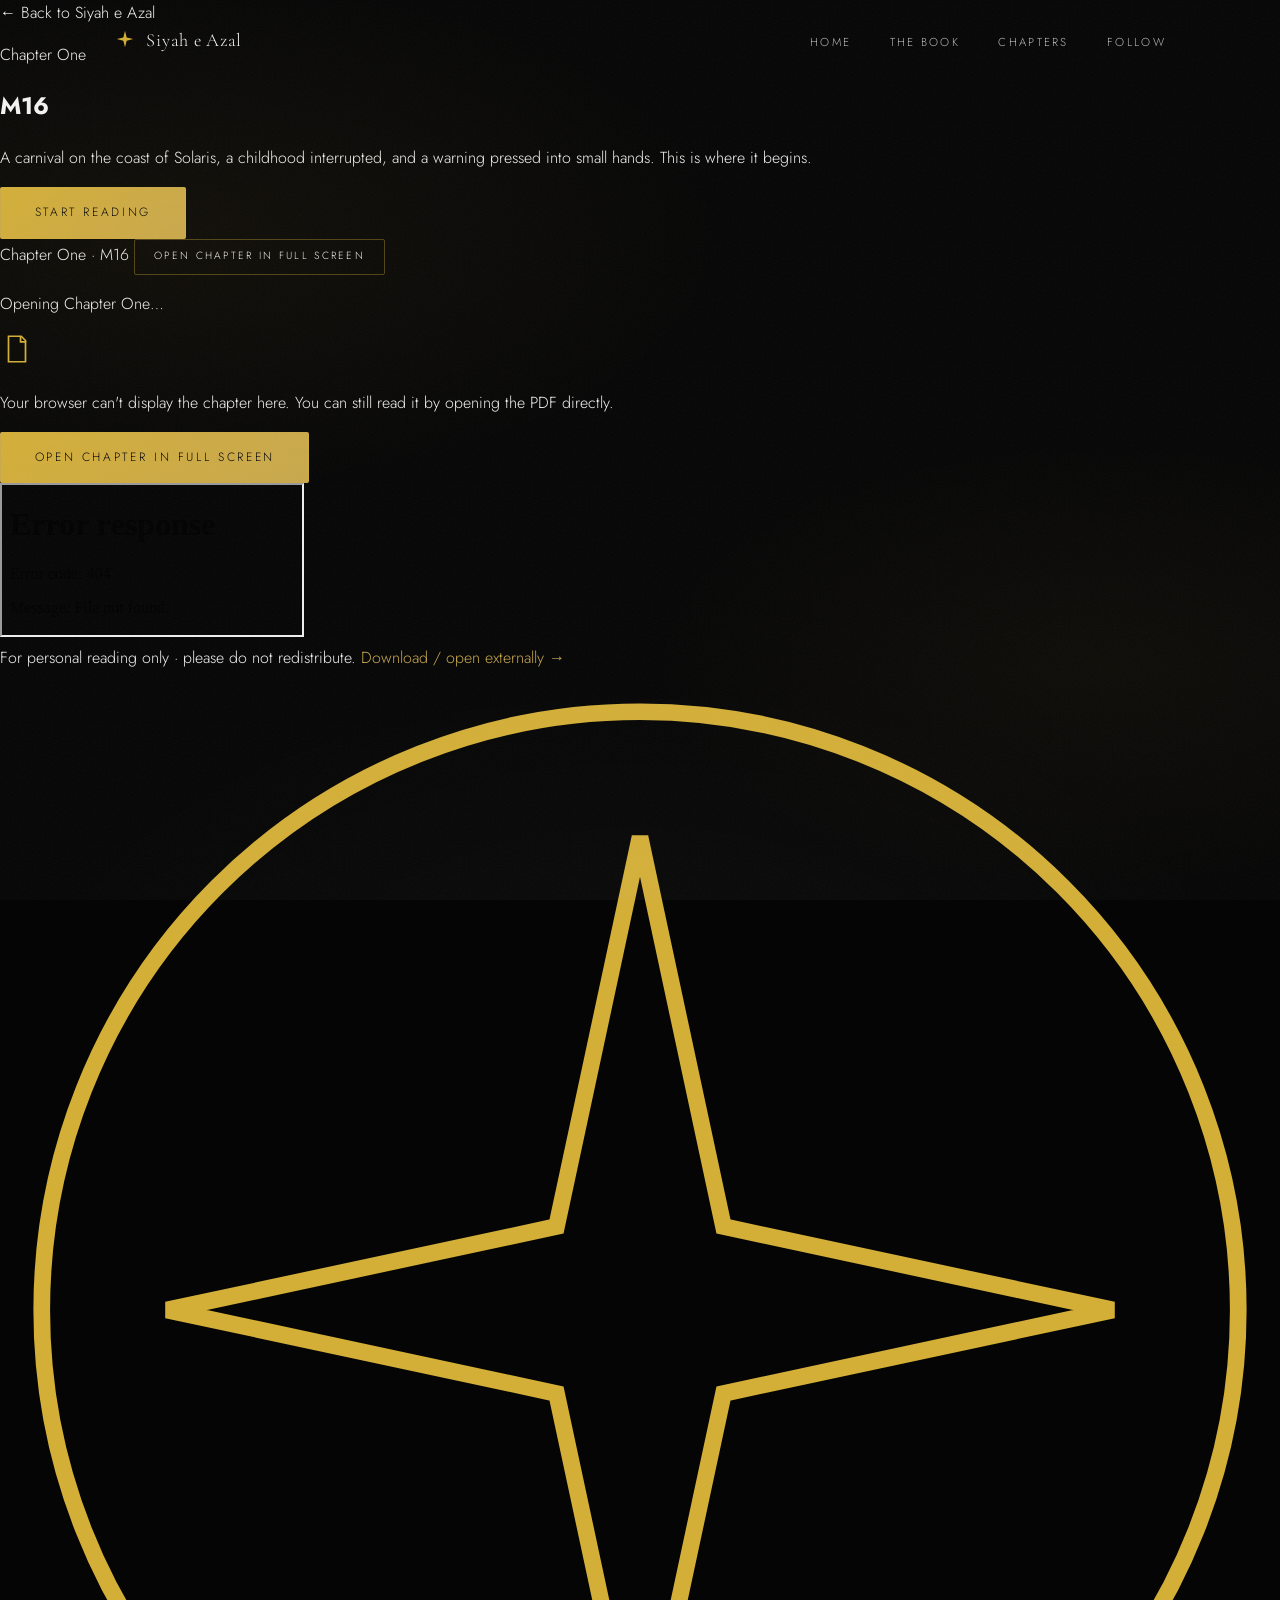
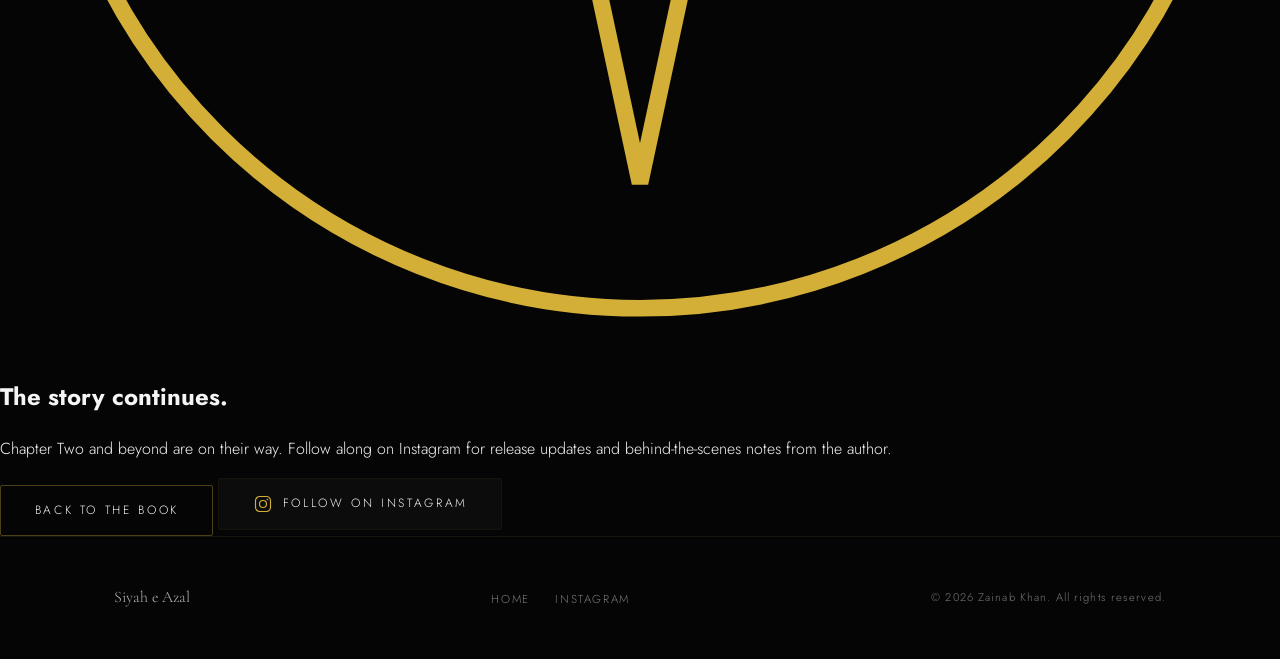
==== chapter1.html @ 61d06cdf "Create chapter1.html" ====
<!DOCTYPE html>
<html lang="en">
<head>
<meta charset="UTF-8" />
<meta name="viewport" content="width=device-width, initial-scale=1.0" />
<title>Chapter One · M16 — Siyah e Azal</title>
<meta name="description" content="Read Chapter One of Siyah e Azal by Zainab Khan." />

<link rel="preconnect" href="https://fonts.googleapis.com" />
<link rel="preconnect" href="https://fonts.gstatic.com" crossorigin />
<link href="https://fonts.googleapis.com/css2?family=Cormorant+Garamond:wght@400;500;600&family=Jost:wght@300;400;500&family=Noto+Nastaliq+Urdu:wght@400;600&display=swap" rel="stylesheet" />

<link rel="stylesheet" href="style.css" />
<link rel="stylesheet" href="chapter1.css" />
</head>
<body>

<!-- Ambient background, shared with the landing page -->
<div class="ambient" aria-hidden="true">
  <div class="ambient__fog"></div>
  <canvas id="embers"></canvas>
  <div class="ambient__grain"></div>
</div>

<!-- Reading progress -->
<div class="progress" aria-hidden="true">
  <div class="progress__bar" id="progressBar"></div>
</div>

<!-- ============ NAV ============ -->
<header class="nav" id="siteNav">
  <div class="container">
    <a href="index.html" class="nav__mark">
      <svg viewBox="0 0 24 24" fill="none" xmlns="http://www.w3.org/2000/svg">
        <path d="M12 2L13.8 9.2L21 11L13.8 12.8L12 20L10.2 12.8L3 11L10.2 9.2L12 2Z" fill="#D4AF37"/>
      </svg>
      <span>Siyah e Azal</span>
    </a>

    <button class="nav__toggle" id="navToggle" aria-label="Toggle menu" aria-expanded="false">
      <span></span><span></span><span></span>
    </button>

    <ul class="nav__links" id="navLinks">
      <li><a href="index.html">Home</a></li>
      <li><a href="index.html#synopsis">The Book</a></li>
      <li><a href="index.html#chapters">Chapters</a></li>
      <li><a href="index.html#follow">Follow</a></li>
    </ul>
  </div>
</header>

<!-- ============ CHAPTER HERO ============ -->
<section class="chapter-hero">
  <a href="index.html" class="chapter-hero__back">&larr; Back to Siyah e Azal</a>

  <p class="chapter-hero__num">Chapter One</p>
  <h1 class="chapter-hero__title">M16</h1>

  <p class="chapter-hero__intro">
    A carnival on the coast of Solaris, a childhood interrupted, and a warning
    pressed into small hands. This is where it begins.
  </p>

  <div class="chapter-hero__actions">
    <a href="#reader" class="btn btn--primary">Start Reading</a>
  </div>
</section>

<!-- ============ READER ============ -->
<section class="reader" id="reader">
  <div class="reader__frame">

    <div class="reader__bar">
      <span class="reader__bar-title">Chapter One &middot; M16</span>
      <a
        href="assets/chapter1.pdf"
        target="_blank"
        rel="noopener noreferrer"
        class="btn btn--ghost"
        style="padding:0.55rem 1.2rem; font-size:0.65rem;"
      >
        Open Chapter in Full Screen
      </a>
    </div>

    <div class="reader__viewport">

      <!-- Loading state, shown until the PDF reports it has loaded -->
      <div class="reader__loading" id="readerLoading">
        <div class="reader__spinner" aria-hidden="true"></div>
        <p class="reader__loading-text">Opening Chapter One&hellip;</p>
      </div>

      <!-- Fallback, shown if the browser can't render the PDF inline -->
      <div class="reader__fallback" id="readerFallback">
        <svg width="34" height="34" viewBox="0 0 24 24" fill="none" xmlns="http://www.w3.org/2000/svg" aria-hidden="true">
          <path d="M6 3h9l3 3v15H6V3Z" stroke="#D4AF37" stroke-width="1.2"/>
          <path d="M14.5 3v4h4" stroke="#D4AF37" stroke-width="1.2"/>
        </svg>
        <p>
          Your browser can't display the chapter here. You can still read it by
          opening the PDF directly.
        </p>
        <a href="assets/chapter1.pdf" target="_blank" rel="noopener noreferrer" class="btn btn--primary">
          Open Chapter in Full Screen
        </a>
      </div>

      <!-- The chapter itself, embedded from the project's assets folder -->
      <iframe
        id="pdfFrame"
        src="assets/chapter1.pdf"
        title="Siyah e Azal — Chapter One, M16"
        loading="lazy"
      ></iframe>
    </div>

    <div class="reader__footer">
      <span class="reader__footer-note">For personal reading only &middot; please do not redistribute.</span>
      <a href="assets/chapter1.pdf" target="_blank" rel="noopener noreferrer" class="reader__footer-note" style="color:var(--gold-muted);">
        Download / open externally &rarr;
      </a>
    </div>

  </div>
</section>

<!-- ============ CHAPTER END ============ -->
<section class="chapter-end">
  <svg class="chapter-end__glyph" viewBox="0 0 46 46" fill="none" xmlns="http://www.w3.org/2000/svg" aria-hidden="true">
    <circle cx="23" cy="23" r="21.5" stroke="#D4AF37" stroke-width="0.6"/>
    <path d="M23 6L26 20L40 23L26 26L23 40L20 26L6 23L20 20L23 6Z" stroke="#D4AF37" stroke-width="0.6"/>
  </svg>
  <h2 class="chapter-end__title">The story continues.</h2>
  <p class="chapter-end__text">
    Chapter Two and beyond are on their way. Follow along on Instagram for
    release updates and behind-the-scenes notes from the author.
  </p>
  <div class="chapter-end__actions">
    <a href="index.html" class="btn btn--ghost">Back to the Book</a>
    <a
      href="https://www.instagram.com/siyah_fangirl"
      class="btn btn--ig"
      target="_blank"
      rel="noopener noreferrer"
    >
      <svg viewBox="0 0 24 24" fill="none" xmlns="http://www.w3.org/2000/svg" aria-hidden="true">
        <rect x="3" y="3" width="18" height="18" rx="5" stroke="#D4AF37" stroke-width="1.4"/>
        <circle cx="12" cy="12" r="4.2" stroke="#D4AF37" stroke-width="1.4"/>
        <circle cx="17.4" cy="6.6" r="1" fill="#D4AF37"/>
      </svg>
      <span>Follow on Instagram</span>
    </a>
  </div>
</section>

<!-- ============ FOOTER ============ -->
<footer class="footer">
  <div class="container">
    <span class="footer__mark">Siyah e Azal</span>
    <ul class="footer__meta">
      <li><a href="index.html">Home</a></li>
      <li><a href="https://www.instagram.com/siyah_fangirl" target="_blank" rel="noopener noreferrer">Instagram</a></li>
    </ul>
    <span class="footer__mark" style="font-family:var(--font-body); font-size:0.7rem; letter-spacing:0.1em; color:var(--ink-gray-dim);">
      &copy; <span id="year"></span> Zainab Khan. All rights reserved.
    </span>
  </div>
</footer>

<script src="script.js"></script>
<script src="chapter1.js"></script>
</body>
</html>
---- style.css ----
/* ============================================================
   SIYAH E AZAL — style.css
   Landing page styles.
   Design language: dark editorial, cinematic, restrained motion.
   ============================================================ */

/* ---------- Design tokens ---------- */
:root {
  --void: #050505;
  --void-raised: #0c0c0d;
  --void-line: #17140d;

  --gold: #d4af37;
  --gold-muted: #c9a84d;
  --gold-dim: rgba(212, 175, 55, 0.35);
  --gold-faint: rgba(212, 175, 55, 0.12);

  --ink-white: #f5f5f5;
  --ink-gray: #b8b8b8;
  --ink-gray-dim: #7a7a7a;

  --font-display: "Cormorant Garamond", "Noto Nastaliq Urdu", serif;
  --font-urdu: "Noto Nastaliq Urdu", serif;
  --font-body: "Jost", "Segoe UI", sans-serif;

  --container: 1180px;
  --gutter: clamp(1.5rem, 5vw, 4rem);

  --ease-veil: cubic-bezier(0.22, 1, 0.36, 1);
  --dur-slow: 1.4s;
  --dur-med: 0.6s;
}

/* ---------- Reset ---------- */
*,
*::before,
*::after { box-sizing: border-box; }

html { scroll-behavior: smooth; }

@media (prefers-reduced-motion: reduce) {
  html { scroll-behavior: auto; }
  *, *::before, *::after {
    animation-duration: 0.01ms !important;
    animation-iteration-count: 1 !important;
    transition-duration: 0.01ms !important;
    scroll-behavior: auto !important;
  }
}

body {
  margin: 0;
  background: var(--void);
  color: var(--ink-white);
  font-family: var(--font-body);
  font-weight: 300;
  line-height: 1.6;
  -webkit-font-smoothing: antialiased;
  overflow-x: hidden;
}

img { max-width: 100%; display: block; }

a { color: inherit; text-decoration: none; }

button { font-family: inherit; cursor: pointer; background: none; border: none; color: inherit; }

::selection { background: var(--gold-dim); color: var(--void); }

:focus-visible {
  outline: 1px solid var(--gold);
  outline-offset: 4px;
}

.container {
  max-width: var(--container);
  margin: 0 auto;
  padding: 0 var(--gutter);
}

.eyebrow {
  font-family: var(--font-body);
  font-size: 0.72rem;
  letter-spacing: 0.32em;
  text-transform: uppercase;
  color: var(--gold-muted);
  font-weight: 400;
}

/* ---------- Ambient background layers (fog + grain) ---------- */
.ambient {
  position: fixed;
  inset: 0;
  z-index: 0;
  pointer-events: none;
  overflow: hidden;
}

.ambient__fog {
  position: absolute;
  inset: -10%;
  background:
    radial-gradient(ellipse 60% 40% at 20% 30%, rgba(212, 175, 55, 0.05), transparent 60%),
    radial-gradient(ellipse 50% 35% at 80% 70%, rgba(212, 175, 55, 0.04), transparent 60%),
    radial-gradient(ellipse 70% 50% at 50% 100%, rgba(255, 255, 255, 0.02), transparent 60%);
  animation: driftFog 34s ease-in-out infinite alternate;
}

@keyframes driftFog {
  0%   { transform: translate3d(0, 0, 0) scale(1); }
  100% { transform: translate3d(-2%, 2%, 0) scale(1.06); }
}

.ambient__grain {
  position: absolute;
  inset: 0;
  opacity: 0.05;
  background-image: url("data:image/svg+xml,%3Csvg xmlns='http://www.w3.org/2000/svg' width='120' height='120'%3E%3Cfilter id='n'%3E%3CfeTurbulence type='fractalNoise' baseFrequency='0.9' numOctaves='2' stitchTiles='stitch'/%3E%3C/filter%3E%3Crect width='100%25' height='100%25' filter='url(%23n)'/%3E%3C/svg%3E");
  mix-blend-mode: overlay;
}

#embers {
  position: absolute;
  inset: 0;
  width: 100%;
  height: 100%;
}

/* ---------- Navigation ---------- */
.nav {
  position: fixed;
  top: 0;
  left: 0;
  right: 0;
  z-index: 50;
  padding: 1.6rem 0;
  transition: padding var(--dur-med) var(--ease-veil), background var(--dur-med) var(--ease-veil), border-color var(--dur-med) var(--ease-veil);
  border-bottom: 1px solid transparent;
}

.nav.is-scrolled {
  padding: 1rem 0;
  background: rgba(5, 5, 5, 0.82);
  backdrop-filter: blur(14px);
  border-bottom: 1px solid var(--void-line);
}

.nav .container {
  display: flex;
  align-items: center;
  justify-content: space-between;
}

.nav__mark {
  display: flex;
  align-items: center;
  gap: 0.65rem;
  font-family: var(--font-display);
  font-size: 1.15rem;
  letter-spacing: 0.04em;
  color: var(--ink-white);
}

.nav__mark svg { width: 22px; height: 22px; flex-shrink: 0; }

.nav__links {
  display: flex;
  gap: clamp(1.2rem, 3vw, 2.4rem);
  list-style: none;
  margin: 0;
  padding: 0;
}

.nav__links a {
  font-size: 0.72rem;
  letter-spacing: 0.2em;
  text-transform: uppercase;
  color: var(--ink-gray);
  position: relative;
  padding-bottom: 0.3rem;
  transition: color var(--dur-med) var(--ease-veil);
}

.nav__links a::after {
  content: "";
  position: absolute;
  left: 0;
  bottom: 0;
  width: 0;
  height: 1px;
  background: var(--gold);
  transition: width var(--dur-med) var(--ease-veil);
}

.nav__links a:hover,
.nav__links a:focus-visible {
  color: var(--ink-white);
}

.nav__links a:hover::after,
.nav__links a:focus-visible::after { width: 100%; }

.nav__toggle {
  display: none;
  width: 26px;
  height: 18px;
  position: relative;
}

.nav__toggle span {
  position: absolute;
  left: 0;
  right: 0;
  height: 1px;
  background: var(--ink-white);
  transition: transform var(--dur-med) var(--ease-veil), opacity var(--dur-med) var(--ease-veil);
}

.nav__toggle span:nth-child(1) { top: 0; }
.nav__toggle span:nth-child(2) { top: 50%; margin-top: -0.5px; }
.nav__toggle span:nth-child(3) { bottom: 0; }

.nav__toggle.is-open span:nth-child(1) { transform: translateY(8.5px) rotate(45deg); }
.nav__toggle.is-open span:nth-child(2) { opacity: 0; }
.nav__toggle.is-open span:nth-child(3) { transform: translateY(-8.5px) rotate(-45deg); }

/* ---------- Hero ---------- */
.hero {
  position: relative;
  z-index: 1;
  min-height: 100vh;
  display: flex;
  flex-direction: column;
  align-items: center;
  justify-content: center;
  text-align: center;
  padding: 8rem var(--gutter) 4rem;
}

.hero__crest {
  width: 46px;
  height: 46px;
  margin-bottom: 1.8rem;
  opacity: 0;
  animation: veilIn var(--dur-slow) var(--ease-veil) 0.1s forwards;
}

.hero__eyebrow {
  opacity: 0;
  animation: veilIn var(--dur-slow) var(--ease-veil) 0.3s forwards;
}

.hero__urdu {
  font-family: var(--font-urdu);
  direction: rtl;
  font-size: clamp(1.6rem, 4vw, 2.4rem);
  color: var(--gold-muted);
  margin: 1.1rem 0 0.4rem;
  opacity: 0;
  animation: veilIn var(--dur-slow) var(--ease-veil) 0.45s forwards;
}

.hero__title {
  font-family: var(--font-display);
  font-weight: 500;
  font-size: clamp(3.2rem, 9vw, 7.5rem);
  line-height: 0.98;
  letter-spacing: 0.01em;
  margin: 0.2rem 0 0;
  background: linear-gradient(180deg, var(--ink-white) 0%, var(--gold-muted) 120%);
  -webkit-background-clip: text;
  background-clip: text;
  color: transparent;
  opacity: 0;
  animation: veilIn var(--dur-slow) var(--ease-veil) 0.55s forwards;
}

.hero__author {
  margin-top: 1.4rem;
  font-size: 0.85rem;
  letter-spacing: 0.24em;
  text-transform: uppercase;
  color: var(--ink-gray);
  opacity: 0;
  animation: veilIn var(--dur-slow) var(--ease-veil) 0.7s forwards;
}

.hero__author span { color: var(--gold); }

.hero__desc {
  max-width: 46ch;
  margin: 1.8rem auto 0;
  color: var(--ink-gray);
  font-size: 1.05rem;
  font-weight: 300;
  opacity: 0;
  animation: veilIn var(--dur-slow) var(--ease-veil) 0.85s forwards;
}

.hero__actions {
  display: flex;
  flex-wrap: wrap;
  gap: 1rem;
  justify-content: center;
  margin-top: 2.6rem;
  opacity: 0;
  animation: veilIn var(--dur-slow) var(--ease-veil) 1s forwards;
}

@keyframes veilIn {
  from { opacity: 0; transform: translateY(18px); filter: blur(6px); }
  to   { opacity: 1; transform: translateY(0); filter: blur(0); }
}

/* ---------- Buttons ---------- */
.btn {
  display: inline-flex;
  align-items: center;
  gap: 0.6rem;
  padding: 0.95rem 2.1rem;
  font-size: 0.75rem;
  letter-spacing: 0.22em;
  text-transform: uppercase;
  border-radius: 2px;
  transition: transform var(--dur-med) var(--ease-veil), box-shadow var(--dur-med) var(--ease-veil), background var(--dur-med) var(--ease-veil), color var(--dur-med) var(--ease-veil), border-color var(--dur-med) var(--ease-veil);
}

.btn--primary {
  background: linear-gradient(135deg, var(--gold) 0%, var(--gold-muted) 100%);
  color: var(--void);
  border: 1px solid transparent;
}

.btn--primary:hover,
.btn--primary:focus-visible {
  transform: translateY(-2px);
  box-shadow: 0 12px 30px -10px rgba(212, 175, 55, 0.55);
}

.btn--ghost {
  border: 1px solid var(--gold-dim);
  color: var(--ink-white);
}

.btn--ghost:hover,
.btn--ghost:focus-visible {
  border-color: var(--gold);
  background: var(--gold-faint);
  transform: translateY(-2px);
}

.btn--ig {
  background: var(--void-raised);
  border: 1px solid var(--void-line);
  color: var(--ink-white);
}

.btn--ig svg { width: 20px; height: 20px; flex-shrink: 0; }

.btn--ig:hover,
.btn--ig:focus-visible {
  border-color: var(--gold-dim);
  transform: translateY(-2px);
}

.hero__scroll {
  position: absolute;
  bottom: 2.4rem;
  left: 50%;
  transform: translateX(-50%);
  display: flex;
  flex-direction: column;
  align-items: center;
  gap: 0.6rem;
  color: var(--ink-gray-dim);
  font-size: 0.65rem;
  letter-spacing: 0.3em;
  text-transform: uppercase;
  opacity: 0;
  animation: veilIn var(--dur-slow) var(--ease-veil) 1.3s forwards;
}

.hero__scroll-line {
  width: 1px;
  height: 34px;
  background: linear-gradient(var(--gold), transparent);
  animation: scrollPulse 2.2s ease-in-out infinite;
}

@keyframes scrollPulse {
  0%, 100% { opacity: 0.3; }
  50% { opacity: 1; }
}

/* ---------- Section shell ---------- */
.section {
  position: relative;
  z-index: 1;
  padding: clamp(5rem, 12vw, 9rem) 0;
}

.section--divider {
  border-top: 1px solid var(--void-line);
}

.section__head {
  max-width: 640px;
  margin: 0 auto 3.6rem;
  text-align: center;
}

.section__title {
  font-family: var(--font-display);
  font-weight: 500;
  font-size: clamp(2.1rem, 4.5vw, 3rem);
  margin: 0.6rem 0 0;
  color: var(--ink-white);
}

.reveal {
  opacity: 0;
  transform: translateY(28px);
  transition: opacity 1s var(--ease-veil), transform 1s var(--ease-veil);
}

.reveal.is-visible {
  opacity: 1;
  transform: translateY(0);
}

/* ---------- Synopsis ---------- */
.synopsis {
  display: grid;
  grid-template-columns: 0.9fr 1.1fr;
  gap: clamp(2.5rem, 6vw, 5rem);
  align-items: center;
}

.synopsis__frame {
  position: relative;
  aspect-ratio: 3 / 4;
  border: 1px solid var(--void-line);
  background: linear-gradient(160deg, #0c0b09 0%, #050505 70%);
  display: flex;
  align-items: center;
  justify-content: center;
  overflow: hidden;
}

.synopsis__frame::before {
  content: "";
  position: absolute;
  inset: 14px;
  border: 1px solid var(--gold-dim);
}

.synopsis__glyph {
  width: 34%;
  opacity: 0.85;
}

.synopsis__text p {
  color: var(--ink-gray);
  font-size: 1.02rem;
  margin: 0 0 1.2rem;
}

.synopsis__text p:last-child { margin-bottom: 0; }

.synopsis__quote {
  font-family: var(--font-display);
  font-style: italic;
  font-size: 1.3rem;
  color: var(--ink-white);
  border-left: 1px solid var(--gold);
  padding-left: 1.2rem;
  margin: 0 0 1.6rem;
}

.notice {
  margin-top: 2rem;
  padding: 1.1rem 1.3rem;
  border: 1px solid var(--void-line);
  border-left: 2px solid var(--gold-muted);
  font-size: 0.85rem;
  color: var(--ink-gray);
  background: rgba(212, 175, 55, 0.03);
}

.notice strong { color: var(--gold-muted); font-weight: 500; }

/* ---------- Chapters index ---------- */
.chapters {
  list-style: none;
  margin: 0;
  padding: 0;
  max-width: 760px;
  margin: 0 auto;
  border-top: 1px solid var(--void-line);
}

.chapters li {
  border-bottom: 1px solid var(--void-line);
}

.chapters a,
.chapters .chapters__row {
  display: flex;
  align-items: baseline;
  gap: 1.4rem;
  padding: 1.5rem 0.4rem;
  transition: padding-left var(--dur-med) var(--ease-veil), color var(--dur-med) var(--ease-veil);
}

.chapters a {
  color: var(--ink-white);
}

.chapters a:hover,
.chapters a:focus-visible {
  padding-left: 1rem;
  color: var(--gold-muted);
}

.chapters__num {
  font-family: var(--font-display);
  color: var(--gold-muted);
  font-size: 1.1rem;
  min-width: 2.4rem;
}

.chapters__name {
  flex: 1;
  font-size: 1.05rem;
  letter-spacing: 0.02em;
}

.chapters__tag {
  font-size: 0.68rem;
  letter-spacing: 0.18em;
  text-transform: uppercase;
  color: var(--ink-gray-dim);
}

.chapters .chapters__row {
  cursor: default;
  color: var(--ink-gray-dim);
}

/* ---------- Instagram ---------- */
.follow {
  text-align: center;
}

.follow__handle {
  display: block;
  margin-top: 1.1rem;
  color: var(--ink-gray);
  font-size: 0.85rem;
  letter-spacing: 0.08em;
}

.follow__actions {
  margin-top: 2.4rem;
  display: flex;
  justify-content: center;
}

/* ---------- Footer ---------- */
.footer {
  position: relative;
  z-index: 1;
  border-top: 1px solid var(--void-line);
  padding: 3rem 0;
}

.footer .container {
  display: flex;
  flex-wrap: wrap;
  gap: 1rem;
  align-items: center;
  justify-content: space-between;
}

.footer__mark {
  font-family: var(--font-display);
  font-size: 1rem;
  color: var(--ink-gray);
}

.footer__meta {
  display: flex;
  gap: 1.6rem;
  list-style: none;
  margin: 0;
  padding: 0;
}

.footer__meta a {
  font-size: 0.72rem;
  letter-spacing: 0.14em;
  text-transform: uppercase;
  color: var(--ink-gray-dim);
  transition: color var(--dur-med) var(--ease-veil);
}

.footer__meta a:hover,
.footer__meta a:focus-visible { color: var(--gold-muted); }

/* ---------- Responsive ---------- */
@media (max-width: 860px) {
  .synopsis {
    grid-template-columns: 1fr;
  }
  .synopsis__frame { max-width: 320px; margin: 0 auto; }
}

@media (max-width: 720px) {
  .nav__links {
    position: fixed;
    inset: 0 0 0 auto;
    width: min(78vw, 320px);
    height: 100vh;
    flex-direction: column;
    justify-content: center;
    align-items: flex-start;
    padding: 0 2.6rem;
    background: rgba(5, 5, 5, 0.98);
    border-left: 1px solid var(--void-line);
    transform: translateX(100%);
    transition: transform var(--dur-med) var(--ease-veil);
  }

  .nav__links.is-open { transform: translateX(0); }
  .nav__links a { font-size: 0.95rem; }
  .nav__toggle { display: block; }
}

@media (max-width: 480px) {
  .hero { padding-top: 7rem; }
  .btn { width: 100%; justify-content: center; }
  .hero__actions { flex-direction: column; width: 100%; }
}
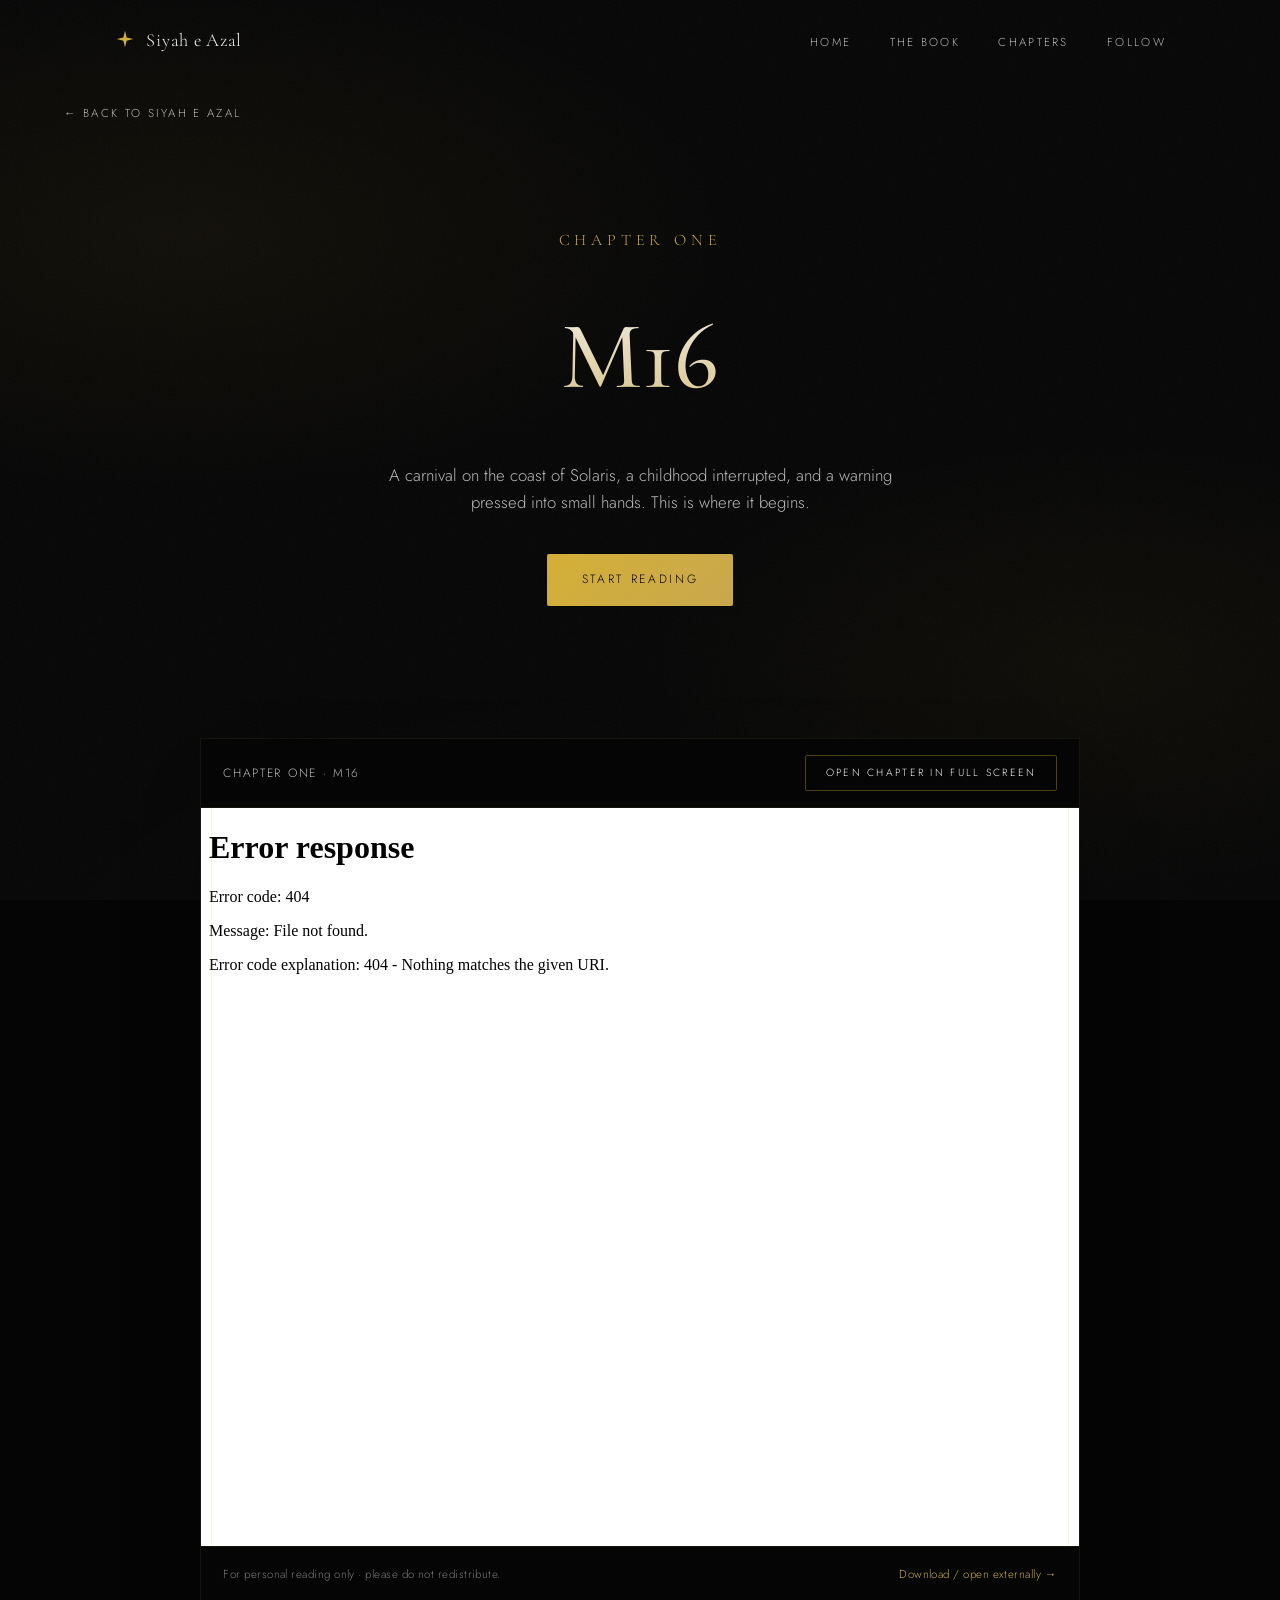
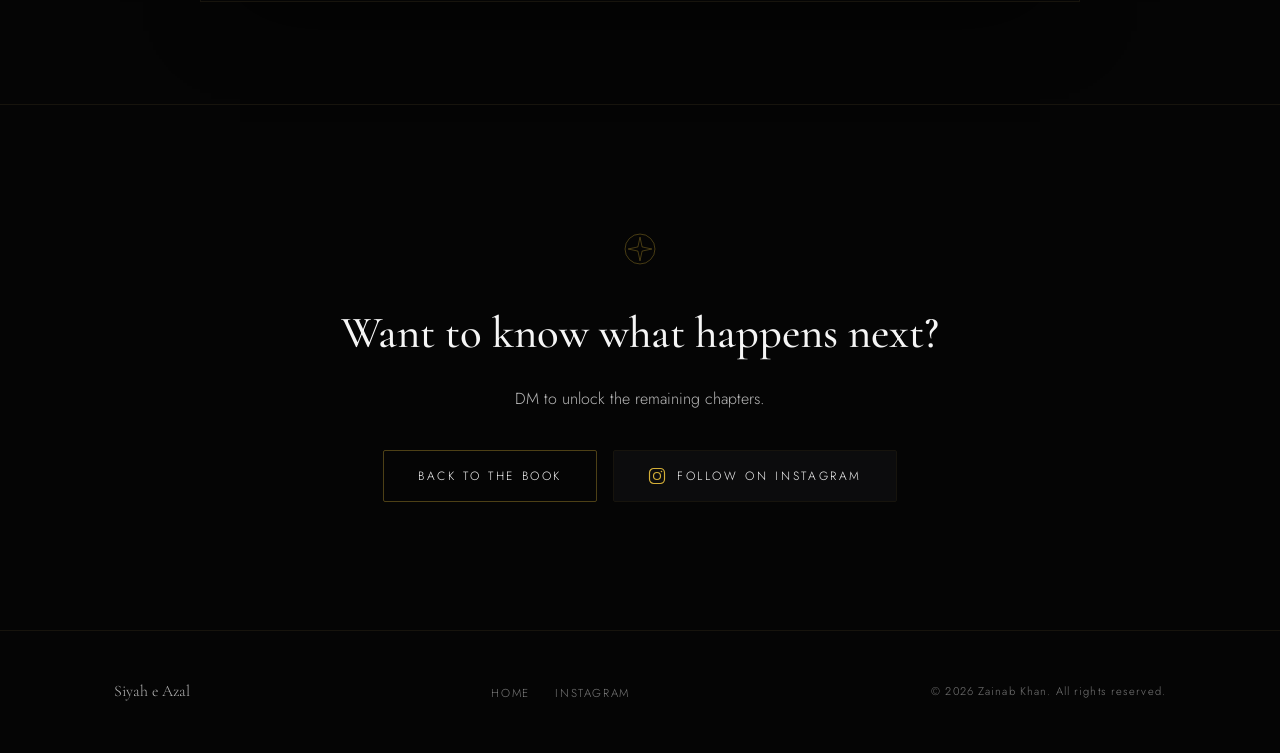
==== commit 750d787b: "Update chapter1.html" ====
--- a/chapter1.html
+++ b/chapter1.html
@@ -132,10 +132,9 @@
     <circle cx="23" cy="23" r="21.5" stroke="#D4AF37" stroke-width="0.6"/>
     <path d="M23 6L26 20L40 23L26 26L23 40L20 26L6 23L20 20L23 6Z" stroke="#D4AF37" stroke-width="0.6"/>
   </svg>
-  <h2 class="chapter-end__title">The story continues.</h2>
+  <h2 class="chapter-end__title">Want to know what happens next?</h2>
   <p class="chapter-end__text">
-    Chapter Two and beyond are on their way. Follow along on Instagram for
-    release updates and behind-the-scenes notes from the author.
+    DM to unlock the remaining chapters.
   </p>
   <div class="chapter-end__actions">
     <a href="index.html" class="btn btn--ghost">Back to the Book</a>
--- a/chapter1.css
+++ b/chapter1.css
@@ -0,0 +1,284 @@
+/* ============================================================
+   SIYAH E AZAL — chapter1.css
+   Chapter One reading experience.
+   Reuses design tokens from style.css (loaded first).
+   ============================================================ */
+
+/* ---------- Reading progress bar ---------- */
+.progress {
+  position: fixed;
+  top: 0;
+  left: 0;
+  right: 0;
+  height: 2px;
+  z-index: 60;
+  background: transparent;
+}
+
+.progress__bar {
+  height: 100%;
+  width: 0%;
+  background: linear-gradient(90deg, var(--gold-muted), var(--gold));
+  box-shadow: 0 0 12px rgba(212, 175, 55, 0.6);
+  transition: width 0.1s linear;
+}
+
+/* ---------- Chapter hero ---------- */
+.chapter-hero {
+  position: relative;
+  z-index: 1;
+  min-height: 82vh;
+  display: flex;
+  flex-direction: column;
+  align-items: center;
+  justify-content: center;
+  text-align: center;
+  padding: 9rem var(--gutter) 4rem;
+}
+
+.chapter-hero__back {
+  position: absolute;
+  top: 6.5rem;
+  left: var(--gutter);
+  font-size: 0.72rem;
+  letter-spacing: 0.2em;
+  text-transform: uppercase;
+  color: var(--ink-gray);
+  display: inline-flex;
+  align-items: center;
+  gap: 0.5rem;
+  transition: color 0.3s var(--ease-veil), transform 0.3s var(--ease-veil);
+}
+
+.chapter-hero__back:hover,
+.chapter-hero__back:focus-visible {
+  color: var(--gold-muted);
+  transform: translateX(-3px);
+}
+
+.chapter-hero__num {
+  font-family: var(--font-display);
+  font-size: 1rem;
+  color: var(--gold-muted);
+  letter-spacing: 0.3em;
+  text-transform: uppercase;
+  opacity: 0;
+  animation: veilIn var(--dur-slow) var(--ease-veil) 0.15s forwards;
+}
+
+.chapter-hero__title {
+  font-family: var(--font-display);
+  font-weight: 500;
+  font-size: clamp(3rem, 8vw, 6rem);
+  margin: 0.6rem 0 0;
+  background: linear-gradient(180deg, var(--ink-white) 0%, var(--gold-muted) 130%);
+  -webkit-background-clip: text;
+  background-clip: text;
+  color: transparent;
+  opacity: 0;
+  animation: veilIn var(--dur-slow) var(--ease-veil) 0.35s forwards;
+}
+
+.chapter-hero__intro {
+  max-width: 52ch;
+  margin: 1.8rem auto 0;
+  color: var(--ink-gray);
+  font-size: 1.05rem;
+  opacity: 0;
+  animation: veilIn var(--dur-slow) var(--ease-veil) 0.55s forwards;
+}
+
+.chapter-hero__actions {
+  margin-top: 2.4rem;
+  opacity: 0;
+  animation: veilIn var(--dur-slow) var(--ease-veil) 0.75s forwards;
+}
+
+/* ---------- Reader frame ---------- */
+.reader {
+  position: relative;
+  z-index: 1;
+  padding: 0 var(--gutter) clamp(4rem, 8vw, 7rem);
+}
+
+.reader__frame {
+  position: relative;
+  max-width: 880px;
+  margin: 0 auto;
+  border: 1px solid var(--void-line);
+  background: var(--void-raised);
+  box-shadow: 0 40px 80px -40px rgba(0, 0, 0, 0.8);
+}
+
+.reader__frame::before {
+  content: "";
+  position: absolute;
+  inset: 10px;
+  border: 1px solid var(--gold-faint);
+  pointer-events: none;
+  z-index: 2;
+}
+
+.reader__bar {
+  position: relative;
+  z-index: 3;
+  display: flex;
+  align-items: center;
+  justify-content: space-between;
+  gap: 1rem;
+  padding: 1rem 1.4rem;
+  border-bottom: 1px solid var(--void-line);
+  background: var(--void);
+}
+
+.reader__bar-title {
+  font-size: 0.75rem;
+  letter-spacing: 0.14em;
+  text-transform: uppercase;
+  color: var(--ink-gray);
+}
+
+.reader__viewport {
+  position: relative;
+  width: 100%;
+  aspect-ratio: 8.5 / 11;
+  max-height: 82vh;
+  background: #0a0a0a;
+}
+
+.reader__viewport iframe {
+  position: relative;
+  z-index: 1;
+  width: 100%;
+  height: 100%;
+  border: 0;
+  display: block;
+  background: #fff;
+}
+
+/* ---------- Loading state ---------- */
+.reader__loading {
+  position: absolute;
+  inset: 0;
+  z-index: 2;
+  display: flex;
+  flex-direction: column;
+  align-items: center;
+  justify-content: center;
+  gap: 1.1rem;
+  background: var(--void-raised);
+  transition: opacity 0.6s var(--ease-veil), visibility 0.6s var(--ease-veil);
+}
+
+.reader__loading.is-hidden {
+  opacity: 0;
+  visibility: hidden;
+  pointer-events: none;
+}
+
+.reader__spinner {
+  width: 40px;
+  height: 40px;
+  border-radius: 50%;
+  border: 1px solid var(--void-line);
+  border-top-color: var(--gold);
+  animation: spin 1s linear infinite;
+}
+
+@keyframes spin {
+  to { transform: rotate(360deg); }
+}
+
+.reader__loading-text {
+  font-size: 0.7rem;
+  letter-spacing: 0.24em;
+  text-transform: uppercase;
+  color: var(--ink-gray-dim);
+}
+
+/* ---------- Fallback (PDF cannot be displayed) ---------- */
+.reader__fallback {
+  position: absolute;
+  inset: 0;
+  z-index: 2;
+  display: none;
+  flex-direction: column;
+  align-items: center;
+  justify-content: center;
+  gap: 1.4rem;
+  text-align: center;
+  padding: 2.5rem;
+  background: var(--void-raised);
+}
+
+.reader__fallback.is-active { display: flex; }
+
+.reader__fallback p {
+  max-width: 40ch;
+  color: var(--ink-gray);
+  font-size: 0.95rem;
+  margin: 0;
+}
+
+/* ---------- Reader footer actions ---------- */
+.reader__footer {
+  position: relative;
+  z-index: 3;
+  display: flex;
+  flex-wrap: wrap;
+  align-items: center;
+  justify-content: space-between;
+  gap: 1rem;
+  padding: 1.1rem 1.4rem;
+  border-top: 1px solid var(--void-line);
+  background: var(--void);
+}
+
+.reader__footer-note {
+  font-size: 0.72rem;
+  color: var(--ink-gray-dim);
+  letter-spacing: 0.04em;
+}
+
+/* ---------- Ending section ---------- */
+.chapter-end {
+  position: relative;
+  z-index: 1;
+  text-align: center;
+  padding: clamp(5rem, 12vw, 8rem) var(--gutter);
+  border-top: 1px solid var(--void-line);
+}
+
+.chapter-end__glyph {
+  width: 32px;
+  height: 32px;
+  margin: 0 auto 1.6rem;
+  opacity: 0.8;
+}
+
+.chapter-end__title {
+  font-family: var(--font-display);
+  font-weight: 500;
+  font-size: clamp(2rem, 5vw, 2.8rem);
+  color: var(--ink-white);
+  margin: 0 0 1rem;
+}
+
+.chapter-end__text {
+  max-width: 46ch;
+  margin: 0 auto 2.4rem;
+  color: var(--ink-gray);
+}
+
+.chapter-end__actions {
+  display: flex;
+  flex-wrap: wrap;
+  gap: 1rem;
+  justify-content: center;
+}
+
+@media (max-width: 640px) {
+  .reader__viewport { max-height: none; aspect-ratio: 3 / 4; }
+  .chapter-hero__back { position: static; display: inline-flex; margin-bottom: 1.6rem; }
+  .chapter-hero { padding-top: 7.5rem; }
+}
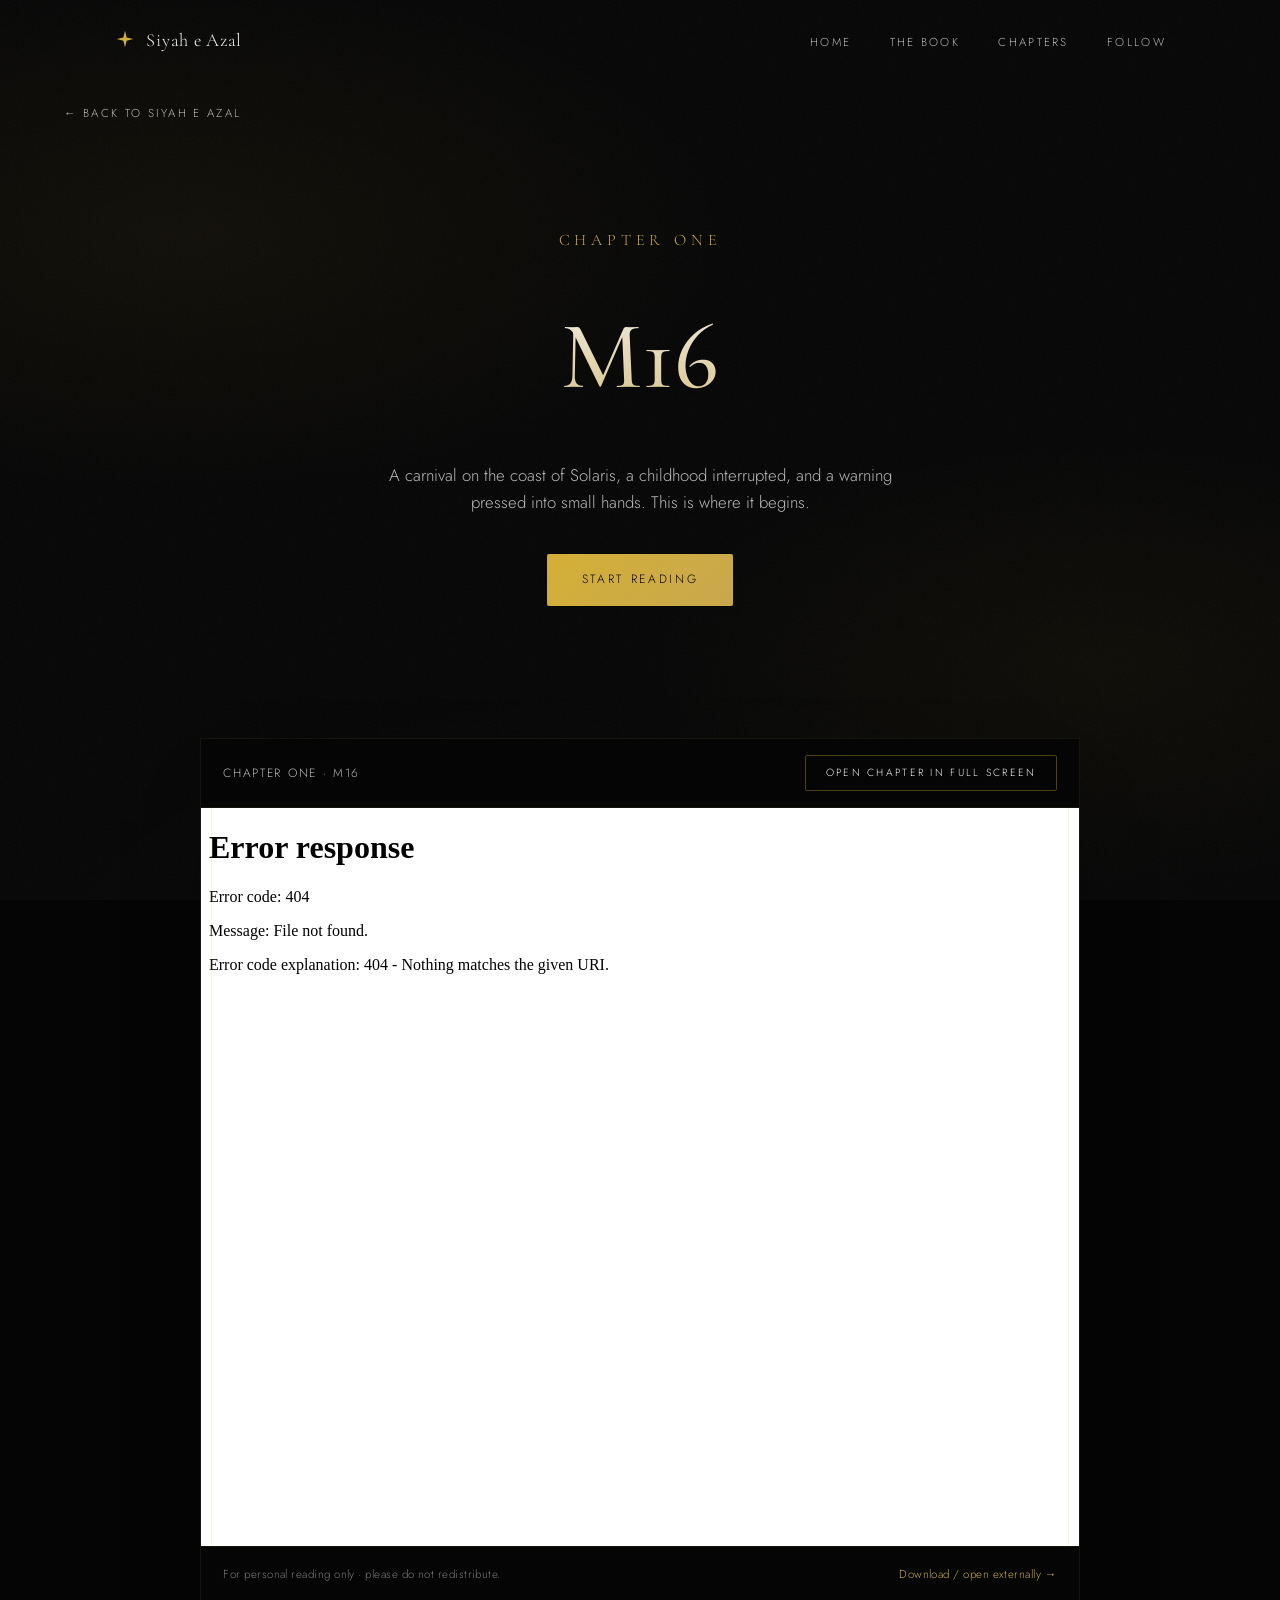
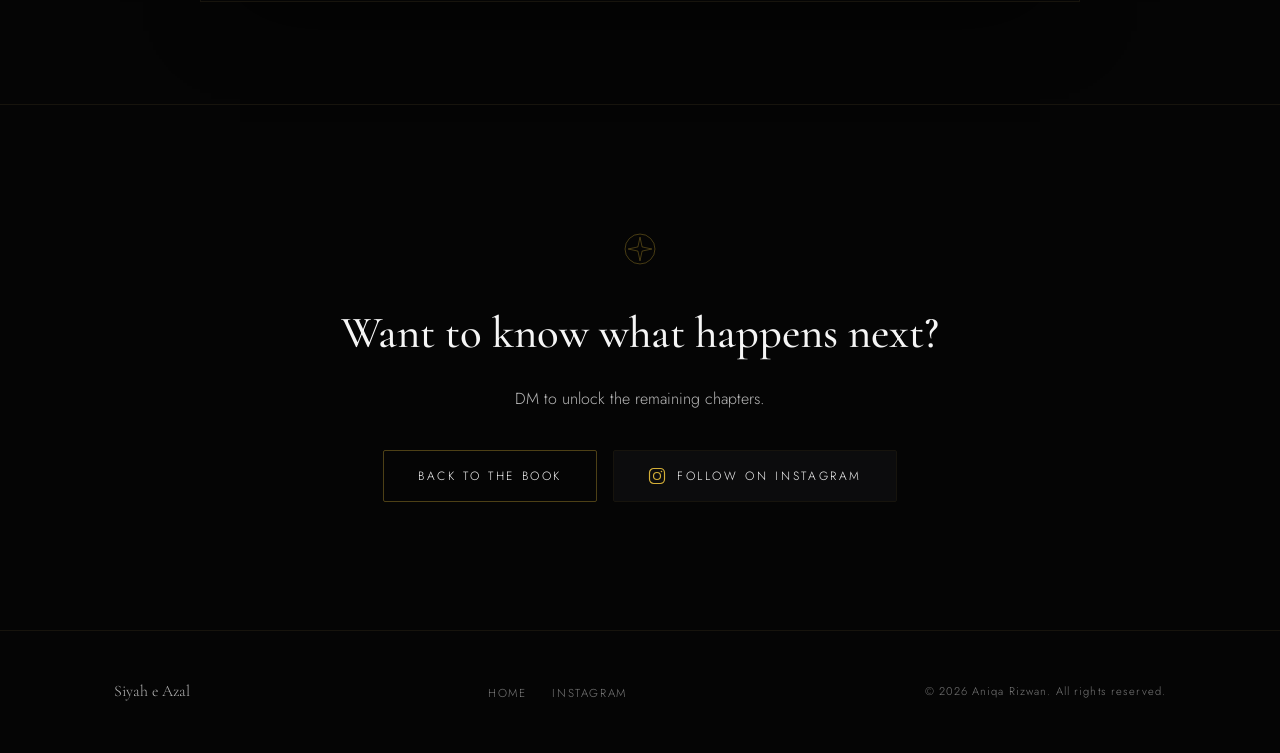
==== commit 03e034d9: "Update chapter1.html" ====
--- a/chapter1.html
+++ b/chapter1.html
@@ -160,10 +160,10 @@
     <span class="footer__mark">Siyah e Azal</span>
     <ul class="footer__meta">
       <li><a href="index.html">Home</a></li>
-      <li><a href="https://www.instagram.com/siyah_fangirl" target="_blank" rel="noopener noreferrer">Instagram</a></li>
+      <li><a href="https://www.instagram.com/teamzainabb" target="_blank" rel="noopener noreferrer">Instagram</a></li>
     </ul>
     <span class="footer__mark" style="font-family:var(--font-body); font-size:0.7rem; letter-spacing:0.1em; color:var(--ink-gray-dim);">
-      &copy; <span id="year"></span> Zainab Khan. All rights reserved.
+      &copy; <span id="year"></span> Aniqa Rizwan. All rights reserved.
     </span>
   </div>
 </footer>
